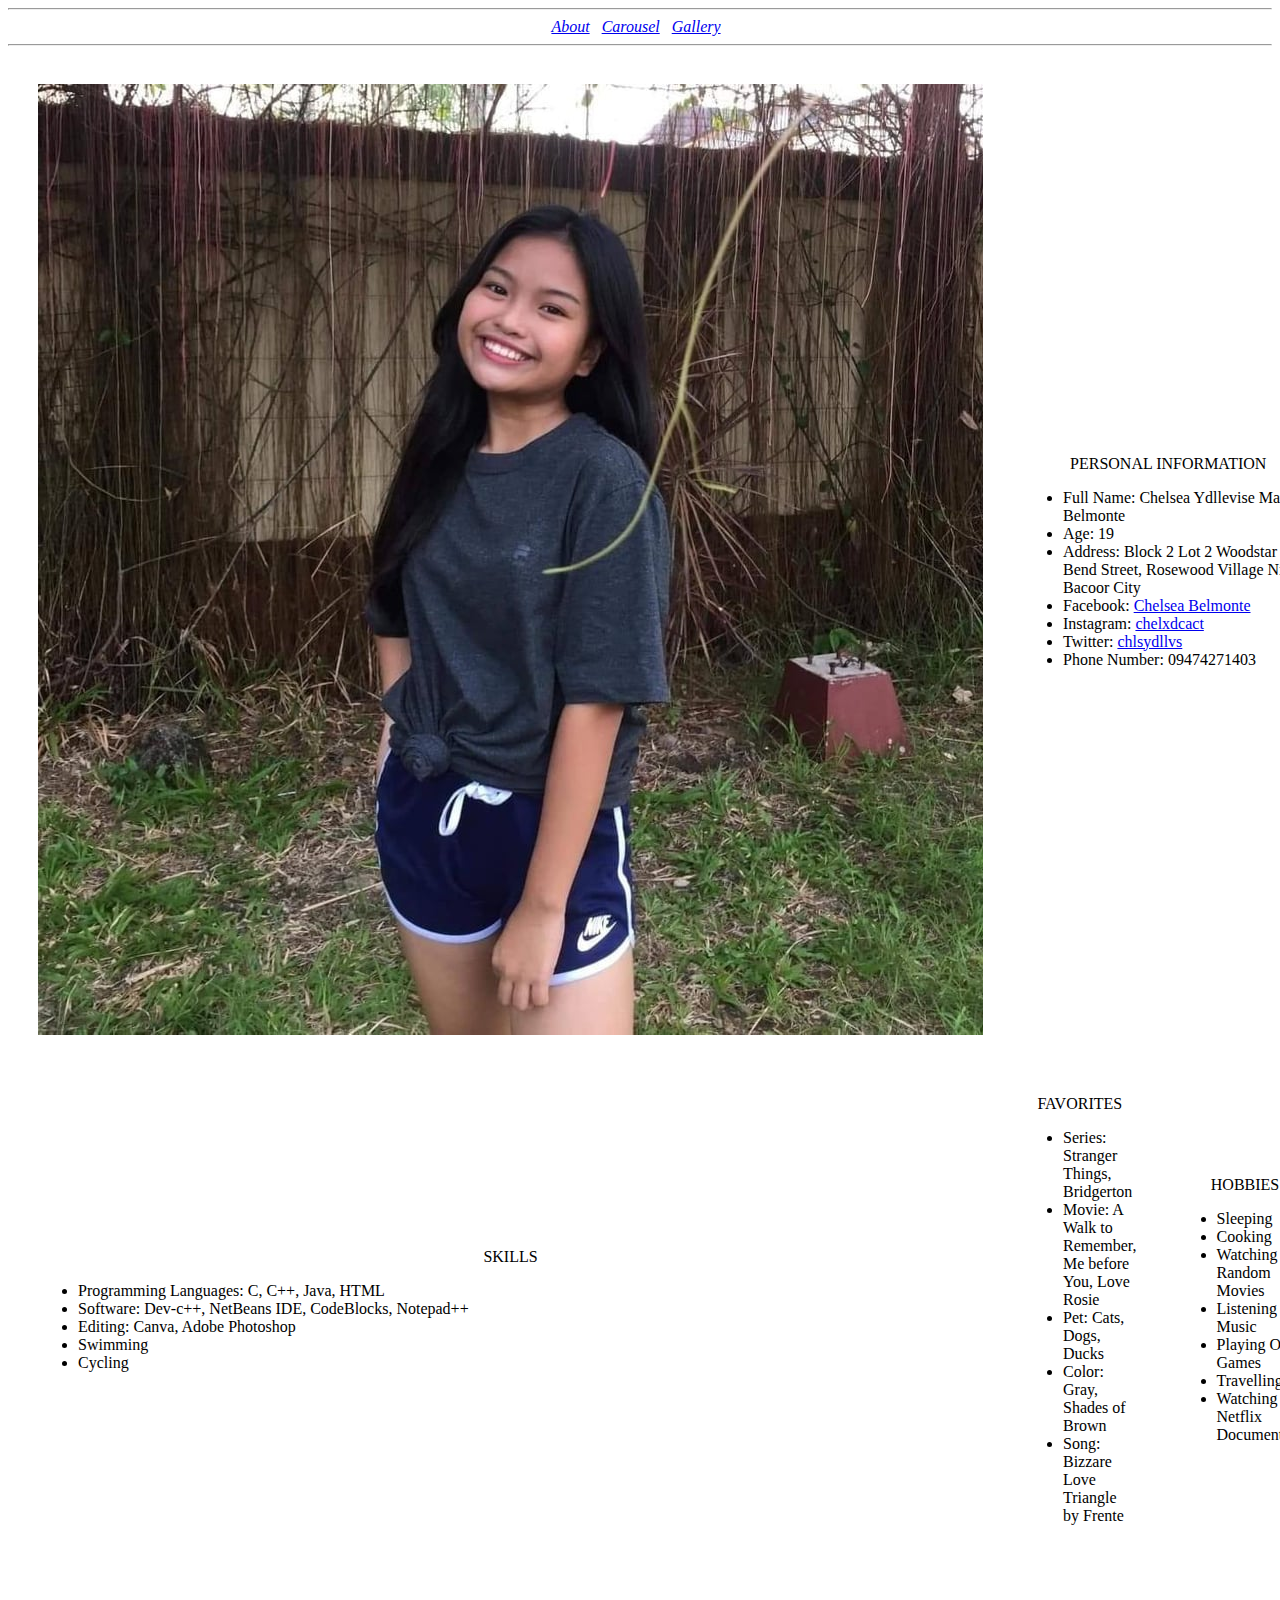
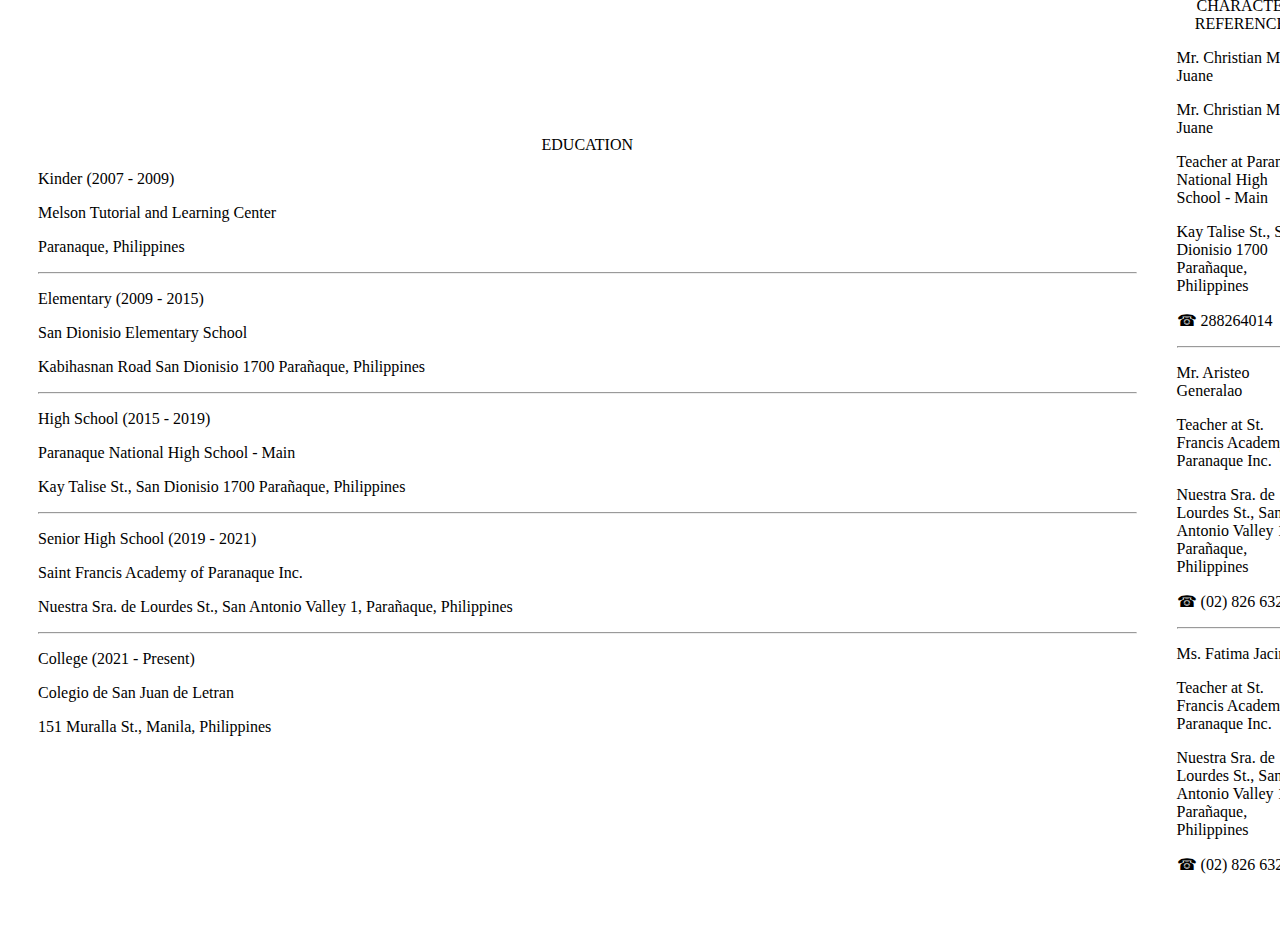
==== Aboutme.html @ 93cf046b "Rename About.html to Aboutme.html" ====
<!-- Chelsea Ydllevise M. Belmonte
     IT2A -->
<!-- START -->
<!DOCTYPE html>
<html lang="en"> 
<head> 
	<title> About </title> 
	<link rel="stylesheet" href="about.css"> <!-- CSS call -->
</head> 
<body> <!-- Start of the body part -->
<nav class="navigation"><center> <!-- For Navigation Box -->
<hr>
<p style="margin:0px">
<a href="/Users/USER/Desktop/HTML%20FILES/About.html"><i>About</i></a> &nbsp;
<a href="/Users/USER/Desktop/HTML%20FILES/carousel.html"><i>Carousel</i></a> &nbsp;
<a href="/Users/USER/Desktop/HTML%20FILES/Gallery.html"><i>Gallery</i></a> &nbsp;
<hr>
</nav></center>
<center> <table cellpadding="10" cellspacing="20"> <!-- For doing the Tables -->
<tr> <!-- 1st row -->
	<td class="box1"><img alt="chelsea's picture" src="me1.jpg"></td> 
	<td class="box2" colspan="2"> 
	    <p align="center" class="title"> PERSONAL INFORMATION <ul style = "list-style:disc">
		<li>Full Name: Chelsea Ydllevise Matias Belmonte</li>
		<li>Age: 19 </li>
	    <li>Address: Block 2 Lot 2 Woodstar Bend Street, Rosewood Village Niog 2 Bacoor City</li>
		<li>Facebook: <a href="https://www.facebook.com/essyydllevise.belmonte" target="_blank">Chelsea Belmonte</a></li>
		<li>Instagram: <a href="https://www.instagram.com/chlxdcact/" target="_blank">chelxdcact</a></li>
		<li>Twitter: <a href="https://twitter.com/chlsydllvs" target="_blank">chlsydllvs</a></li>
		<li>Phone Number: 09474271403</li>
	</ul></td> 
</tr>
<tr> <!-- 2nd row -->
	<td class="box3">
	<p align="center" class="title"> SKILLS <ul style= "list-style-type:disc"> 
		<li>Programming Languages: C, C++, Java, HTML</li>
		<li>Software: Dev-c++, NetBeans IDE, CodeBlocks, Notepad++</li>
		<li>Editing: Canva, Adobe Photoshop</li>
		<li>Swimming</li> 
		<li>Cycling</li> 
	</ul></td> 
	<td class="box4">
	<p align="center" class="title"> FAVORITES <ul style= "list-style-type:disc"> 
		<li>Series: Stranger Things, Bridgerton</li>
		<li>Movie: A Walk to Remember, Me before You, Love Rosie</li>
		<li>Pet: Cats, Dogs, Ducks</li>
		<li>Color: Gray, Shades of Brown</li>
		<li>Song: Bizzare Love Triangle by Frente</li>
	</ul></td>		
	<td class="box5">
	<p align="center" class="title"> HOBBIES <ul style= "list-style-type:disc"> 
		<li>Sleeping</li>
		<li>Cooking</li>
		<li>Watching Random Movies</li>
		<li>Listening to Music</li>
		<li>Playing Online Games</li>
		<li>Travelling</li>
		<li>Watching Netflix Documentaries</li>
	</ul></td>	
</tr>
<tr> <!-- 3rd row -->	
	<td colspan="2" class="box6">
		<p align="center" class="title"> EDUCATION
		<p class="title"> Kinder (2007 - 2009)</p>
		<p>Melson Tutorial and Learning Center</p>
		<p>Paranaque, Philippines</p>
		<hr>
		<p class="title"> Elementary (2009 - 2015)</p>
		<p>San Dionisio Elementary School</p>
		<p>Kabihasnan Road San Dionisio 1700 Parañaque, Philippines</p>
		<hr>
		<p class="title"> High School (2015 - 2019)</p>
		<p>Paranaque National High School - Main</p>
		<p>Kay Talise St., San Dionisio 1700 Parañaque, Philippines</p>
		<hr>
		<p class="title"> Senior High School (2019 - 2021)</p>
		<p>Saint Francis Academy of Paranaque Inc.</p>
		<p>Nuestra Sra. de Lourdes St., San Antonio Valley 1, Parañaque, Philippines</p>
		<hr>
		<p class="title"> College (2021 - Present)</p>
		<p>Colegio de San Juan de Letran</p>
		<p>151 Muralla St., Manila, Philippines</p>
	</td>
	<td class="box7">
		<p align="center" class="title"> CHARACTER REFERENCES
		<p class="title"> Mr. Christian Mac Juane</p>
		<p>Mr. Christian Mac Juane
		<p>Teacher at Paranaque National High School - Main</p>
		<p>Kay Talise St., San Dionisio 1700 Parañaque, Philippines</p>
		<p>&#9742; 288264014</p>
		<hr>
		<p class="title"> Mr. Aristeo Generalao</p>
		<p>Teacher at St. Francis Academy of Paranaque Inc.</p>
		<p>Nuestra Sra. de Lourdes St., San Antonio Valley 1, Parañaque, Philippines</p>
		<p>&#9742; (02) 826 6323</p>
		<hr>
		<p class="title"> Ms. Fatima Jacinto</p>
		<p>Teacher at St. Francis Academy of Paranaque Inc.</p>
		<p>Nuestra Sra. de Lourdes St., San Antonio Valley 1, Parañaque, Philippines</p>
		<p>&#9742; (02) 826 6323</p>
	</td>
</tr>
</body> <!-- End of the body part -->
</html>
<!-- END-->
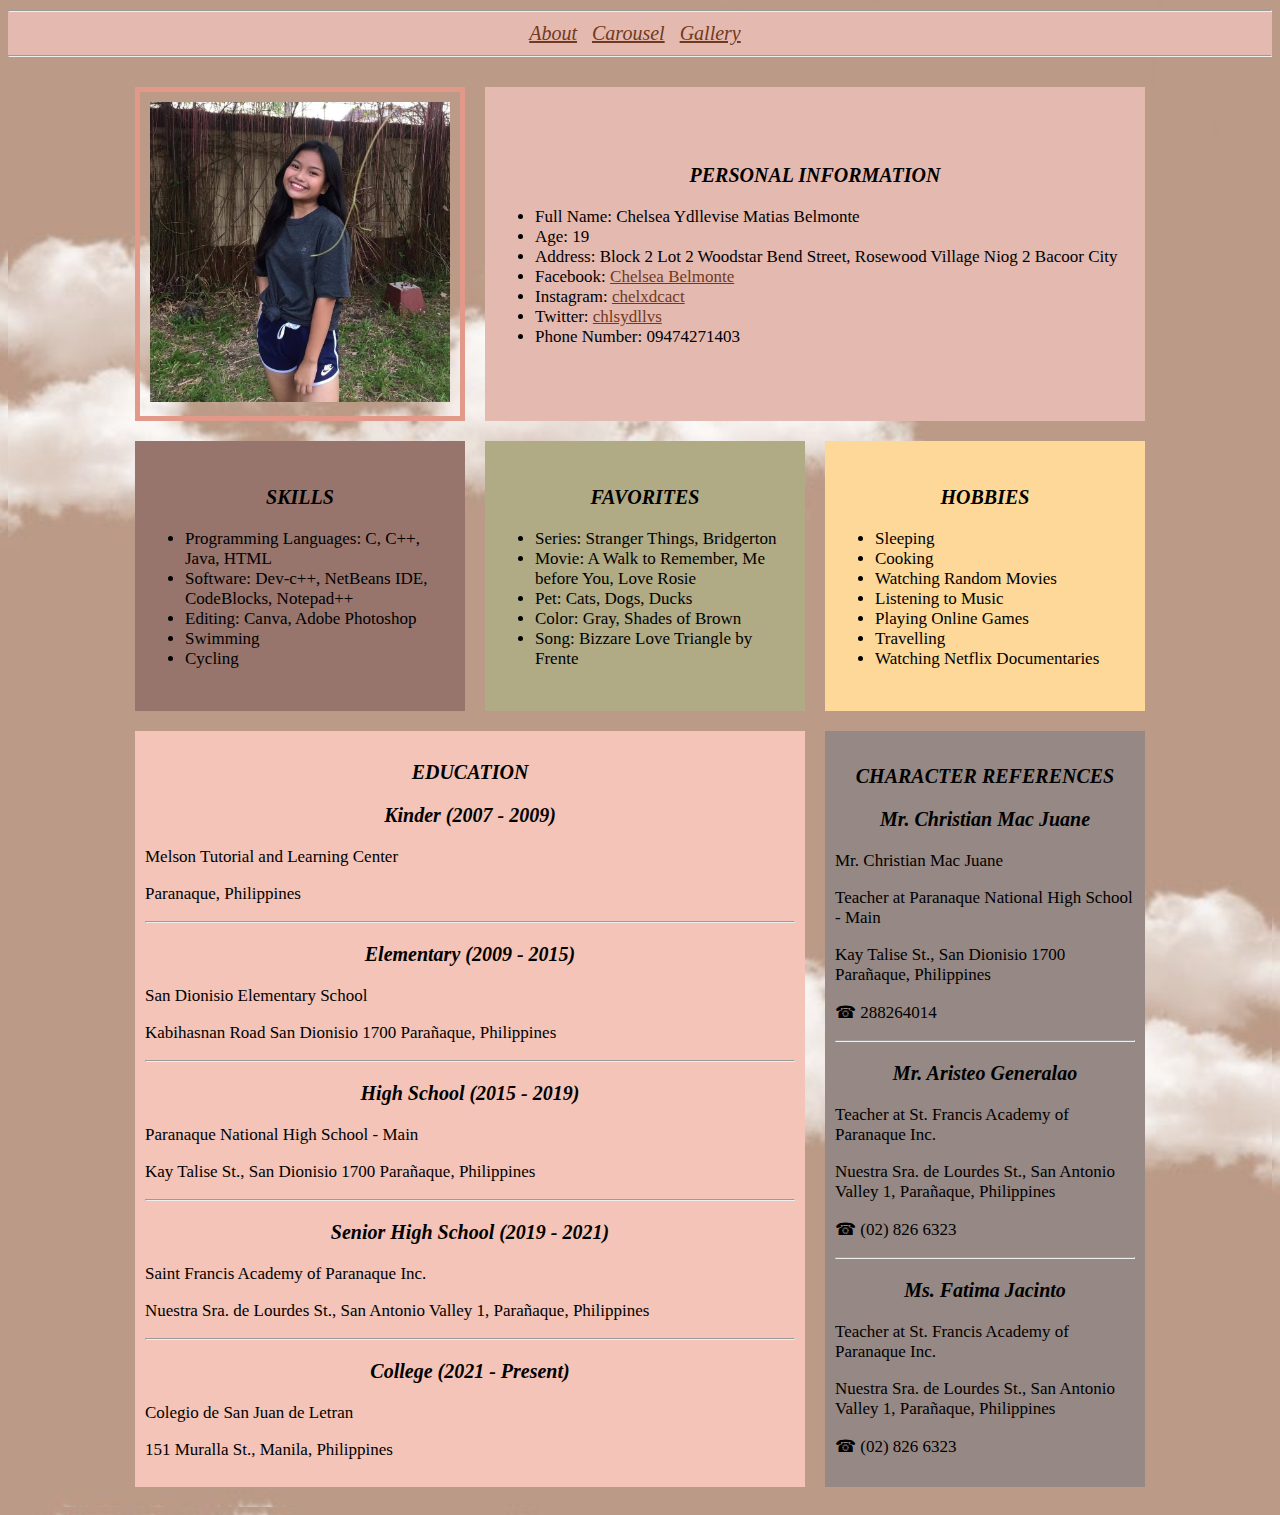
==== commit 9b1e5d24: "Update Aboutme.html" ====
--- a/Aboutme.html
+++ b/Aboutme.html
@@ -5,7 +5,7 @@
 <html lang="en"> 
 <head> 
 	<title> About </title> 
-	<link rel="stylesheet" href="about.css"> <!-- CSS call -->
+	<link rel="stylesheet" href="About.css"> <!-- CSS call -->
 </head> 
 <body> <!-- Start of the body part -->
 <nav class="navigation"><center> <!-- For Navigation Box -->
--- a/About.css
+++ b/About.css
@@ -0,0 +1,76 @@
+   
+    a:link {color: #713920}		/* unvisited link */
+	a:visited {color: #946E5C}	/* visited link */
+	a:hover {color: #FFFFFF}	/* mouse over link */
+	a:active {color: #A09D9B}	/* selected link */
+	
+body, html { /* BODY */
+
+	background-image: url("beige.jpg");
+	height: auto;
+	background-position: center;
+	background-repeat: no-repeat;
+	background-size: cover;
+}
+.carousel-inner img { /* Make the image fully responsive */
+    width: 100%;
+    height: 100%;
+}
+nav.navigation { /* For navigation */
+	font-size: 20px;
+	background-color: #E4B9B0;
+}
+td.box1 { /* Photo */
+    border-style: solid;
+    border-width: 5px;
+    border-color: #E39989;
+    width: 300px;
+    height: 300px;
+}
+td.box2{ /* Personal information */
+    background-color: #E4B9B0;
+    font-size: 17px;
+    width: 300px;
+    height: 250px;
+}
+td.box3 { /* Skills */
+    background-color: #97756D;
+	font-size: 17px;
+	width: 225px;
+    height: 200px;   
+}
+td.box4 { /* Favorites */
+    background-color: #B0AB85 ;
+	font-size: 17px;
+	width: 300px;
+    height: 250px;  
+}
+td.box5 { /* Hobbies */
+    background-color: #FDD898 ;
+	font-size: 17px;
+	width: 300px;
+    height: 250px;   
+}
+td.box6 { /* Education*/
+    background-color: #F3C4B7  ;
+	font-size: 17px;
+	width: 200px;
+    height: 200px;   
+}
+td.box7 { /* Character references */
+    background-color: #968884;
+	font-size: 17px;
+	width: 200px;
+    height: 200px;   
+}
+p.title { /* For titles */
+    font-weight: bold;
+    text-align: center;
+	font-size: 20px;
+	font-style: italic;
+	font-family: georgia;	
+}
+img { /* For images */
+  width: 100%;
+  height: 100%;
+}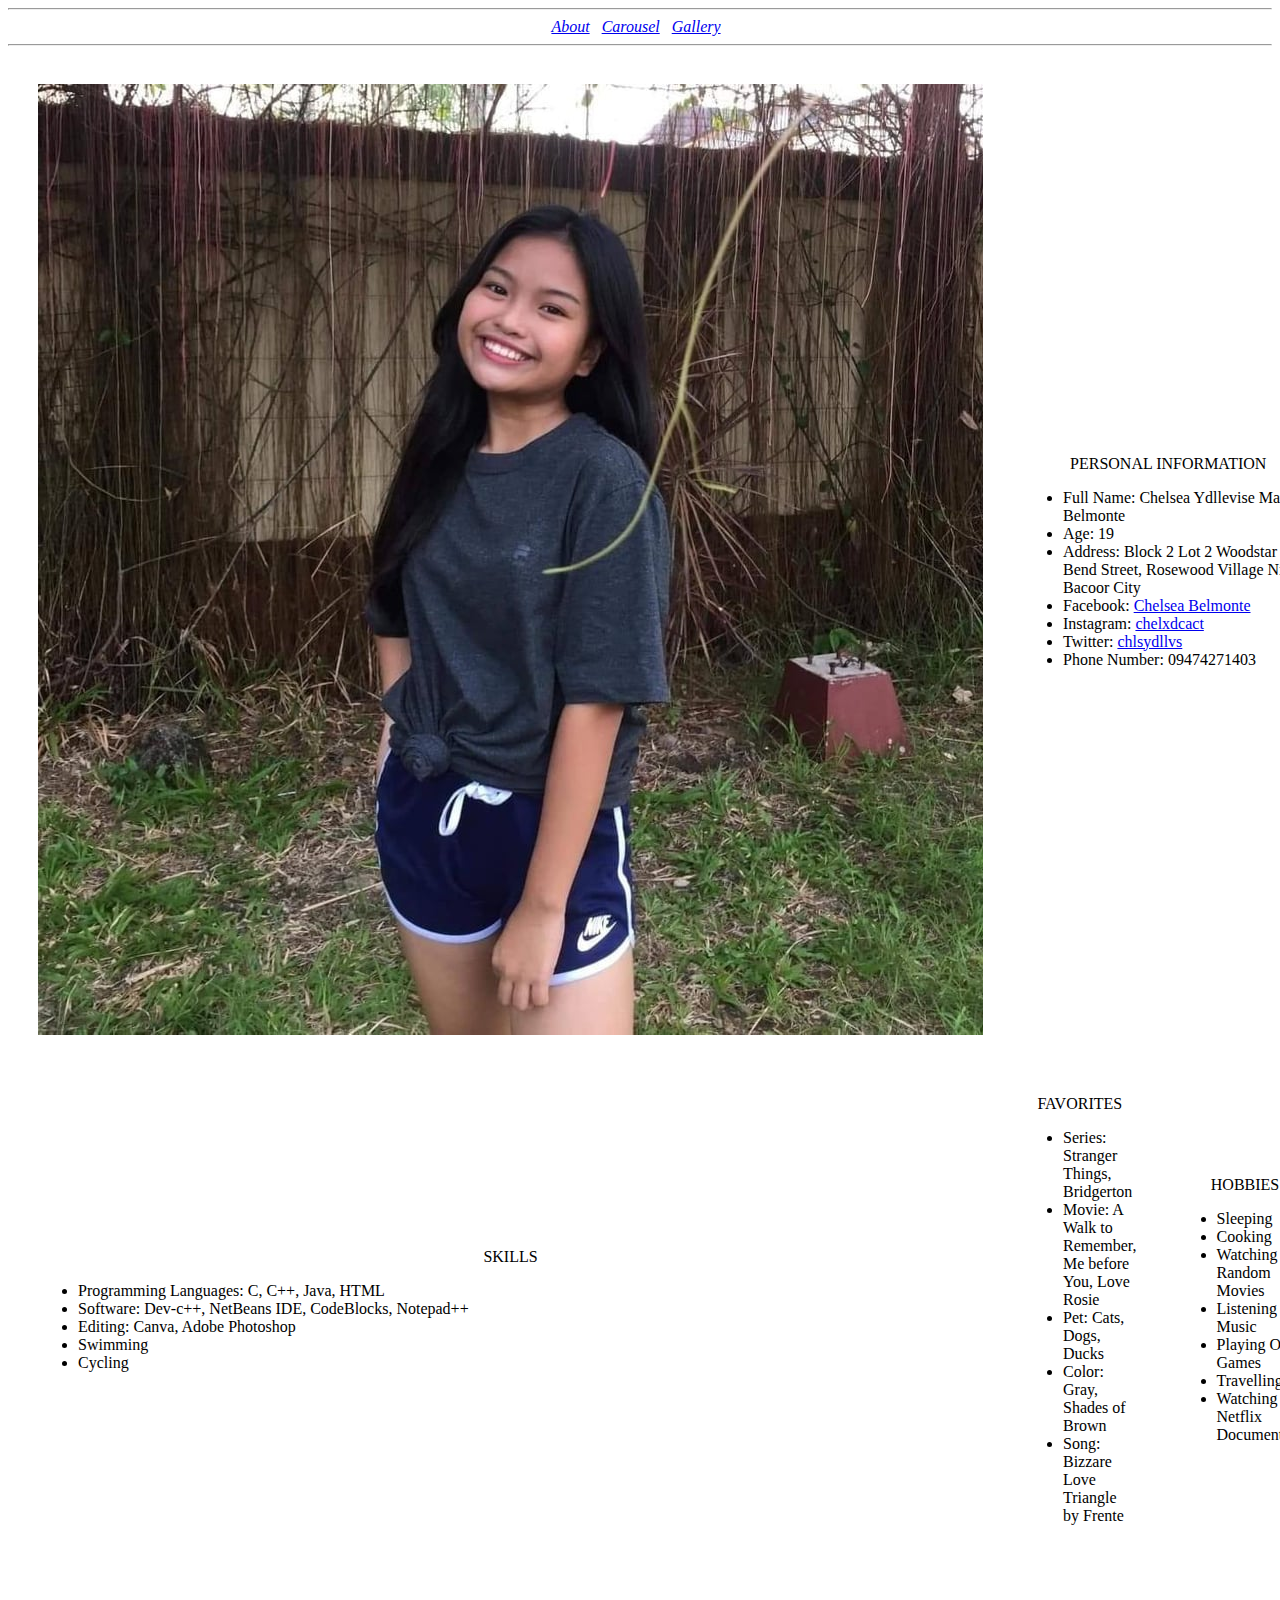
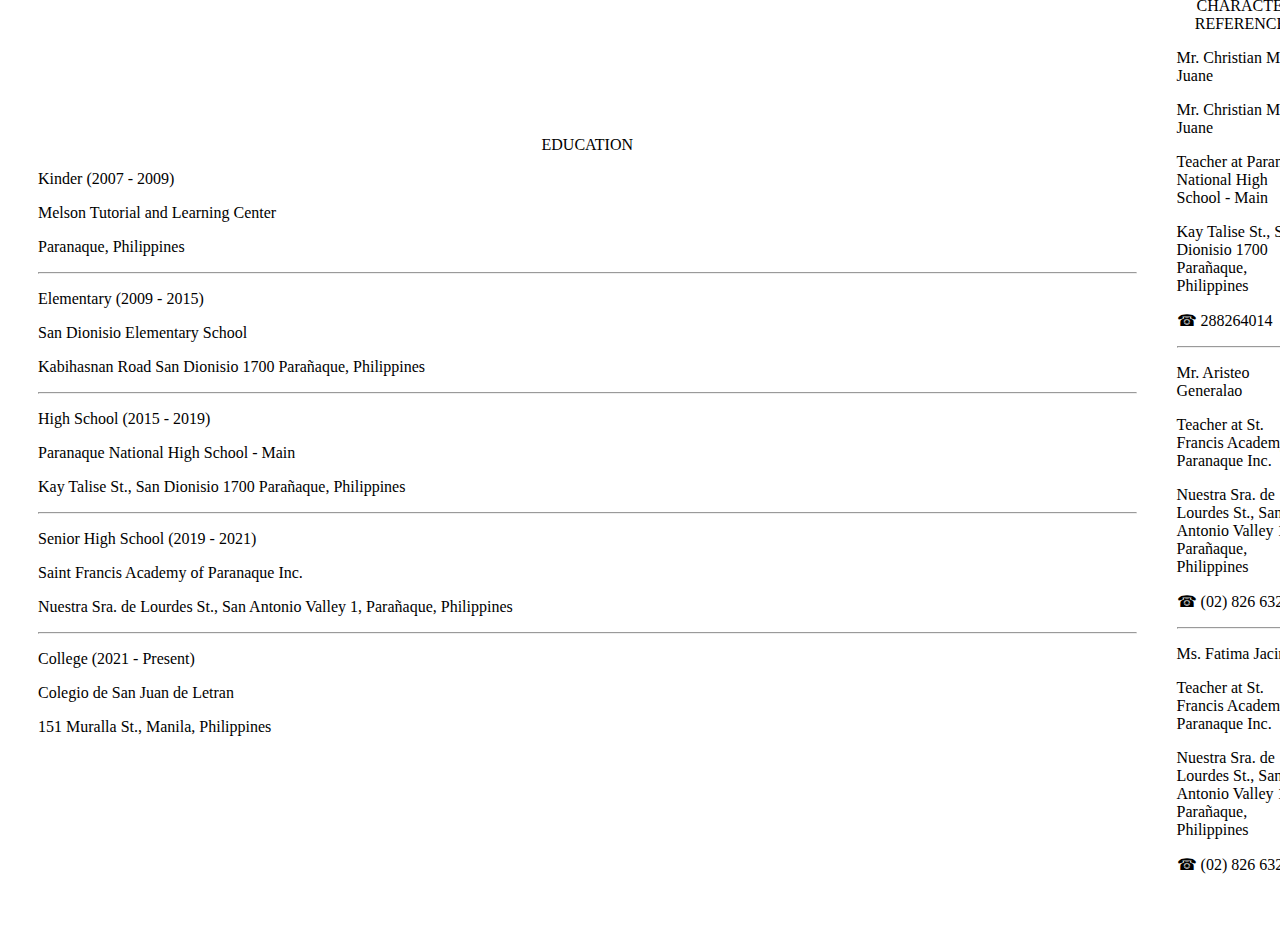
==== commit e9ebb14f: "Add files via upload" ====
--- a/Aboutme.html
+++ b/Aboutme.html
@@ -102,4 +102,4 @@
 </tr>
 </body> <!-- End of the body part -->
 </html>
-<!-- END-->
+<!-- END-->